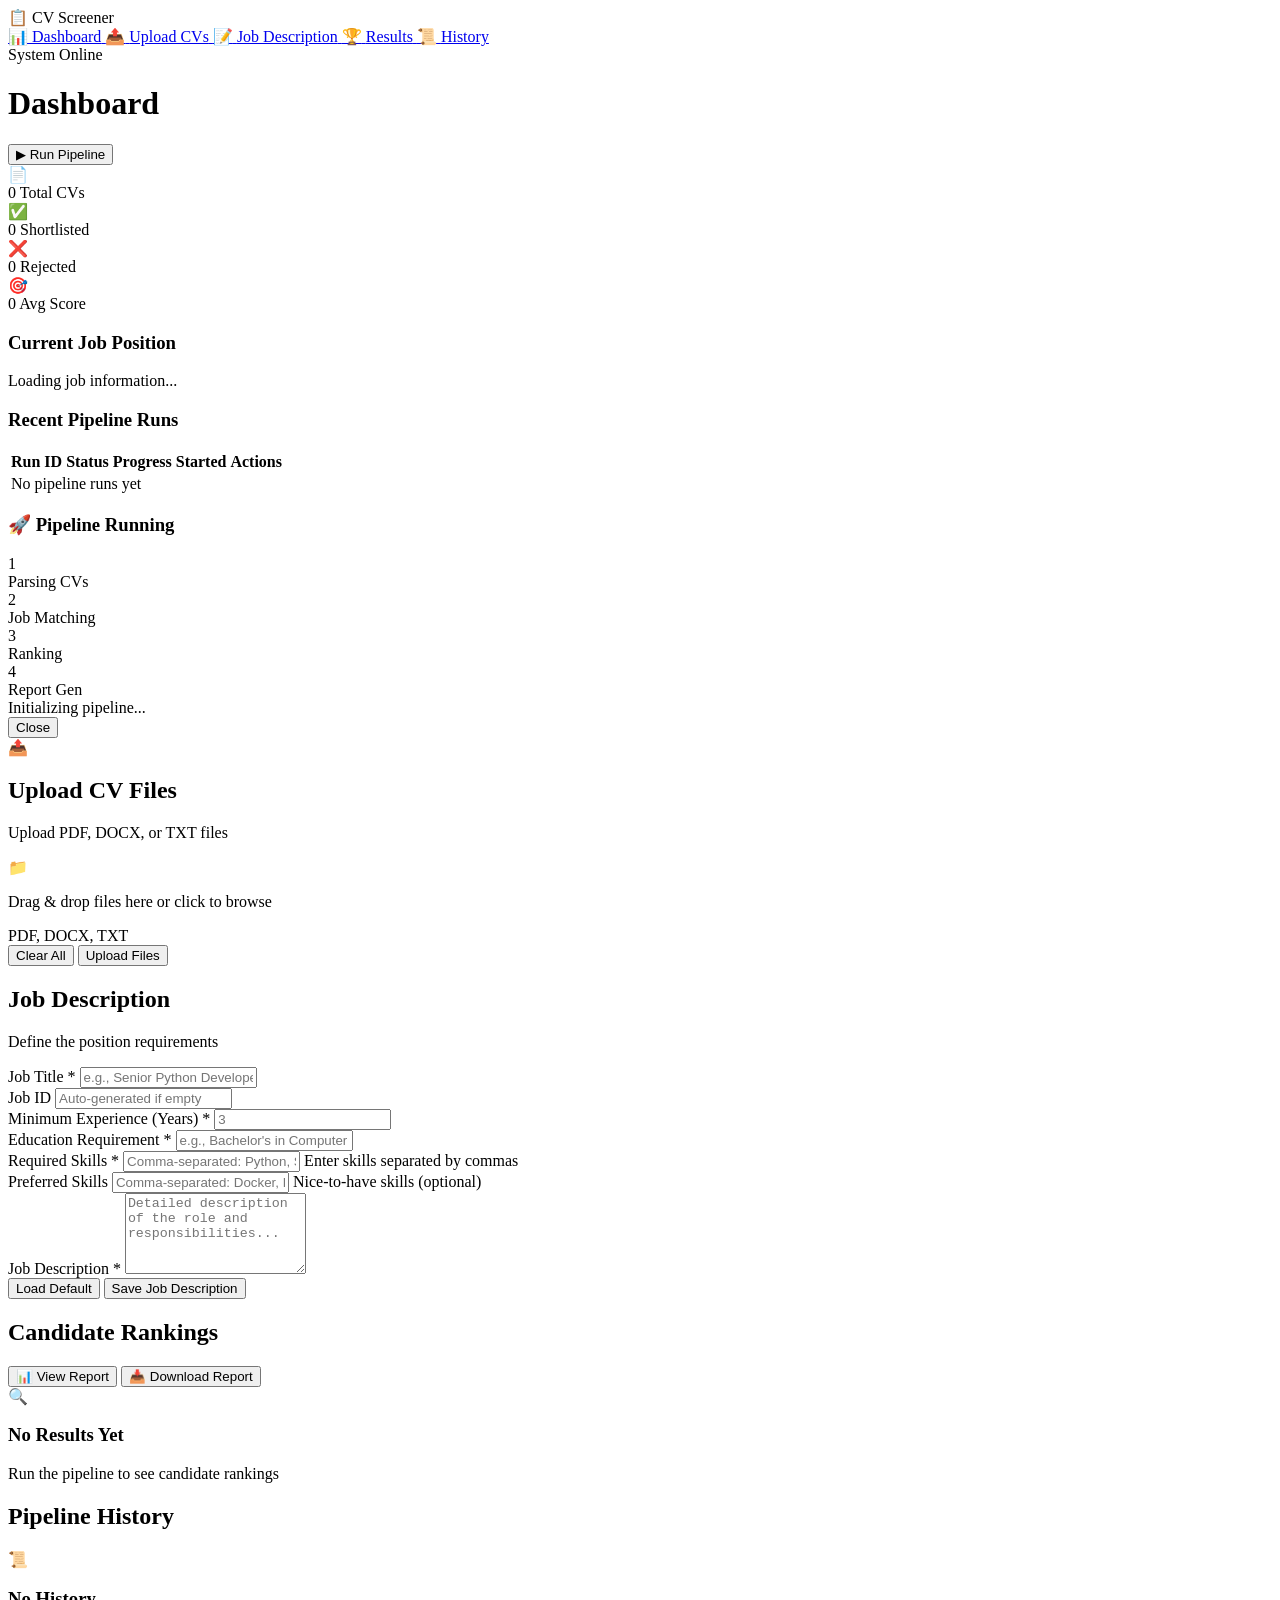
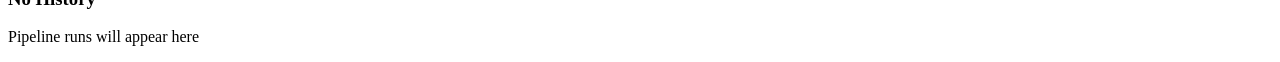
==== frontend/index.html @ e53bab16 "added initial HTML structure and main CSS stylesheet for the AI CV Screener dashboard interface" ====
<!DOCTYPE html>
<html lang="en">
<head>
    <meta charset="UTF-8">
    <meta name="viewport" content="width=device-width, initial-scale=1.0">
    <title>AI CV Screener - Dashboard</title>
    <link rel="stylesheet" href="/static/css/styles.css">
    <link href="https://fonts.googleapis.com/css2?family=Inter:wght@300;400;500;600;700&display=swap" rel="stylesheet">
</head>
<body>
    <div class="app-container">
        <!-- Sidebar -->
        <aside class="sidebar">
            <div class="sidebar-header">
                <div class="logo">
                    <span class="logo-icon">📋</span>
                    <span class="logo-text">CV Screener</span>
                </div>
            </div>
            <nav class="sidebar-nav">
                <a href="#" class="nav-item active" data-page="dashboard">
                    <span class="nav-icon">📊</span>
                    <span>Dashboard</span>
                </a>
                <a href="#" class="nav-item" data-page="upload">
                    <span class="nav-icon">📤</span>
                    <span>Upload CVs</span>
                </a>
                <a href="#" class="nav-item" data-page="job-description">
                    <span class="nav-icon">📝</span>
                    <span>Job Description</span>
                </a>
                <a href="#" class="nav-item" data-page="results">
                    <span class="nav-icon">🏆</span>
                    <span>Results</span>
                </a>
                <a href="#" class="nav-item" data-page="history">
                    <span class="nav-icon">📜</span>
                    <span>History</span>
                </a>
            </nav>
            <div class="sidebar-footer">
                <div class="system-status">
                    <span class="status-dot online"></span>
                    <span>System Online</span>
                </div>
            </div>
        </aside>

        <!-- Main Content -->
        <main class="main-content">
            <!-- Header -->
            <header class="top-header">
                <div class="header-left">
                    <h1 class="page-title">Dashboard</h1>
                </div>
                <div class="header-right">
                    <button class="btn btn-primary" id="runPipelineBtn">
                        <span>▶</span> Run Pipeline
                    </button>
                </div>
            </header>

            <!-- Dashboard Page -->
            <section class="page active" id="page-dashboard">
                <div class="dashboard-grid">
                    <!-- Stats Cards -->
                    <div class="stat-card">
                        <div class="stat-icon blue">📄</div>
                        <div class="stat-content">
                            <span class="stat-value" id="totalCVs">0</span>
                            <span class="stat-label">Total CVs</span>
                        </div>
                    </div>
                    <div class="stat-card">
                        <div class="stat-icon green">✅</div>
                        <div class="stat-content">
                            <span class="stat-value" id="shortlistedCount">0</span>
                            <span class="stat-label">Shortlisted</span>
                        </div>
                    </div>
                    <div class="stat-card">
                        <div class="stat-icon red">❌</div>
                        <div class="stat-content">
                            <span class="stat-value" id="rejectedCount">0</span>
                            <span class="stat-label">Rejected</span>
                        </div>
                    </div>
                    <div class="stat-card">
                        <div class="stat-icon purple">🎯</div>
                        <div class="stat-content">
                            <span class="stat-value" id="avgScore">0</span>
                            <span class="stat-label">Avg Score</span>
                        </div>
                    </div>
                </div>

                <!-- Job Info Card -->
                <div class="info-card">
                    <div class="info-card-header">
                        <h3>Current Job Position</h3>
                    </div>
                    <div class="info-card-body" id="currentJobInfo">
                        <div class="job-info-loading">Loading job information...</div>
                    </div>
                </div>

                <!-- Recent Activity -->
                <div class="info-card">
                    <div class="info-card-header">
                        <h3>Recent Pipeline Runs</h3>
                    </div>
                    <div class="info-card-body">
                        <table class="data-table">
                            <thead>
                                <tr>
                                    <th>Run ID</th>
                                    <th>Status</th>
                                    <th>Progress</th>
                                    <th>Started</th>
                                    <th>Actions</th>
                                </tr>
                            </thead>
                            <tbody id="recentRunsTable">
                                <tr>
                                    <td colspan="5" class="empty-state">No pipeline runs yet</td>
                                </tr>
                            </tbody>
                        </table>
                    </div>
                </div>

                <!-- Pipeline Progress Modal -->
                <div class="modal" id="pipelineModal">
                    <div class="modal-content">
                        <div class="modal-header">
                            <h3>🚀 Pipeline Running</h3>
                        </div>
                        <div class="modal-body">
                            <div class="pipeline-progress">
                                <div class="progress-step" id="step1">
                                    <div class="step-indicator">1</div>
                                    <div class="step-label">Parsing CVs</div>
                                </div>
                                <div class="progress-line"></div>
                                <div class="progress-step" id="step2">
                                    <div class="step-indicator">2</div>
                                    <div class="step-label">Job Matching</div>
                                </div>
                                <div class="progress-line"></div>
                                <div class="progress-step" id="step3">
                                    <div class="step-indicator">3</div>
                                    <div class="step-label">Ranking</div>
                                </div>
                                <div class="progress-line"></div>
                                <div class="progress-step" id="step4">
                                    <div class="step-indicator">4</div>
                                    <div class="step-label">Report Gen</div>
                                </div>
                            </div>
                            <div class="progress-status" id="progressStatus">
                                Initializing pipeline...
                            </div>
                            <div class="progress-bar-container">
                                <div class="progress-bar" id="progressBar"></div>
                            </div>
                        </div>
                        <div class="modal-footer">
                            <button class="btn btn-secondary" onclick="closePipelineModal()">Close</button>
                        </div>
                    </div>
                </div>
            </section>

            <!-- Upload Page -->
            <section class="page" id="page-upload">
                <div class="upload-section">
                    <div class="upload-card">
                        <div class="upload-icon">📤</div>
                        <h2>Upload CV Files</h2>
                        <p>Upload PDF, DOCX, or TXT files</p>
                        
                        <div class="drop-zone" id="dropZone">
                            <div class="drop-zone-content">
                                <span class="drop-icon">📁</span>
                                <p>Drag & drop files here or click to browse</p>
                                <span class="file-types">PDF, DOCX, TXT</span>
                            </div>
                            <input type="file" id="fileInput" multiple accept=".pdf,.docx,.txt" hidden>
                        </div>

                        <div class="uploaded-files" id="uploadedFiles">
                            <!-- Uploaded files will appear here -->
                        </div>

                        <div class="upload-actions">
                            <button class="btn btn-secondary" onclick="clearUploads()">
                                Clear All
                            </button>
                            <button class="btn btn-primary" onclick="uploadFiles()">
                                Upload Files
                            </button>
                        </div>
                    </div>
                </div>
            </section>

            <!-- Job Description Page -->
            <section class="page" id="page-job-description">
                <div class="form-section">
                    <div class="form-card">
                        <h2>Job Description</h2>
                        <p class="form-subtitle">Define the position requirements</p>
                        
                        <form id="jobDescriptionForm">
                            <div class="form-row">
                                <div class="form-group">
                                    <label for="jobTitle">Job Title *</label>
                                    <input type="text" id="jobTitle" required placeholder="e.g., Senior Python Developer">
                                </div>
                                <div class="form-group">
                                    <label for="jobId">Job ID</label>
                                    <input type="text" id="jobId" placeholder="Auto-generated if empty">
                                </div>
                            </div>

                            <div class="form-row">
                                <div class="form-group">
                                    <label for="minExperience">Minimum Experience (Years) *</label>
                                    <input type="number" id="minExperience" required min="0" step="0.5" placeholder="3">
                                </div>
                                <div class="form-group">
                                    <label for="educationReq">Education Requirement *</label>
                                    <input type="text" id="educationReq" required placeholder="e.g., Bachelor's in Computer Science">
                                </div>
                            </div>

                            <div class="form-group">
                                <label for="requiredSkills">Required Skills *</label>
                                <input type="text" id="requiredSkills" required placeholder="Comma-separated: Python, SQL, REST APIs">
                                <span class="form-hint">Enter skills separated by commas</span>
                            </div>

                            <div class="form-group">
                                <label for="preferredSkills">Preferred Skills</label>
                                <input type="text" id="preferredSkills" placeholder="Comma-separated: Docker, Kubernetes, AWS">
                                <span class="form-hint">Nice-to-have skills (optional)</span>
                            </div>

                            <div class="form-group">
                                <label for="jobDescription">Job Description *</label>
                                <textarea id="jobDescription" required rows="5" placeholder="Detailed description of the role and responsibilities..."></textarea>
                            </div>

                            <div class="form-actions">
                                <button type="button" class="btn btn-secondary" onclick="loadDefaultJob()">
                                    Load Default
                                </button>
                                <button type="submit" class="btn btn-primary">
                                    Save Job Description
                                </button>
                            </div>
                        </form>
                    </div>
                </div>
            </section>

            <!-- Results Page -->
            <section class="page" id="page-results">
                <div class="results-section">
                    <div class="results-header">
                        <h2>Candidate Rankings</h2>
                        <div class="results-actions">
                            <button class="btn btn-secondary" onclick="viewReport()">
                                📊 View Report
                            </button>
                            <button class="btn btn-primary" onclick="downloadReport()">
                                📥 Download Report
                            </button>
                        </div>
                    </div>

                    <div class="executive-summary" id="executiveSummary" style="display: none;">
                        <h4>📝 Executive Summary</h4>
                        <p id="executiveSummaryText"></p>
                    </div>

                    <div class="candidates-list" id="candidatesList">
                        <div class="empty-state-card">
                            <span class="empty-icon">🔍</span>
                            <h3>No Results Yet</h3>
                            <p>Run the pipeline to see candidate rankings</p>
                        </div>
                    </div>
                </div>
            </section>

            <!-- History Page -->
            <section class="page" id="page-history">
                <div class="history-section">
                    <h2>Pipeline History</h2>
                    <div class="history-list" id="historyList">
                        <div class="empty-state-card">
                            <span class="empty-icon">📜</span>
                            <h3>No History</h3>
                            <p>Pipeline runs will appear here</p>
                        </div>
                    </div>
                </div>
            </section>
        </main>
    </div>

    <!-- Toast Notification -->
    <div class="toast-container" id="toastContainer"></div>

    <script src="/static/js/app.js"></script>
</body>
</html>
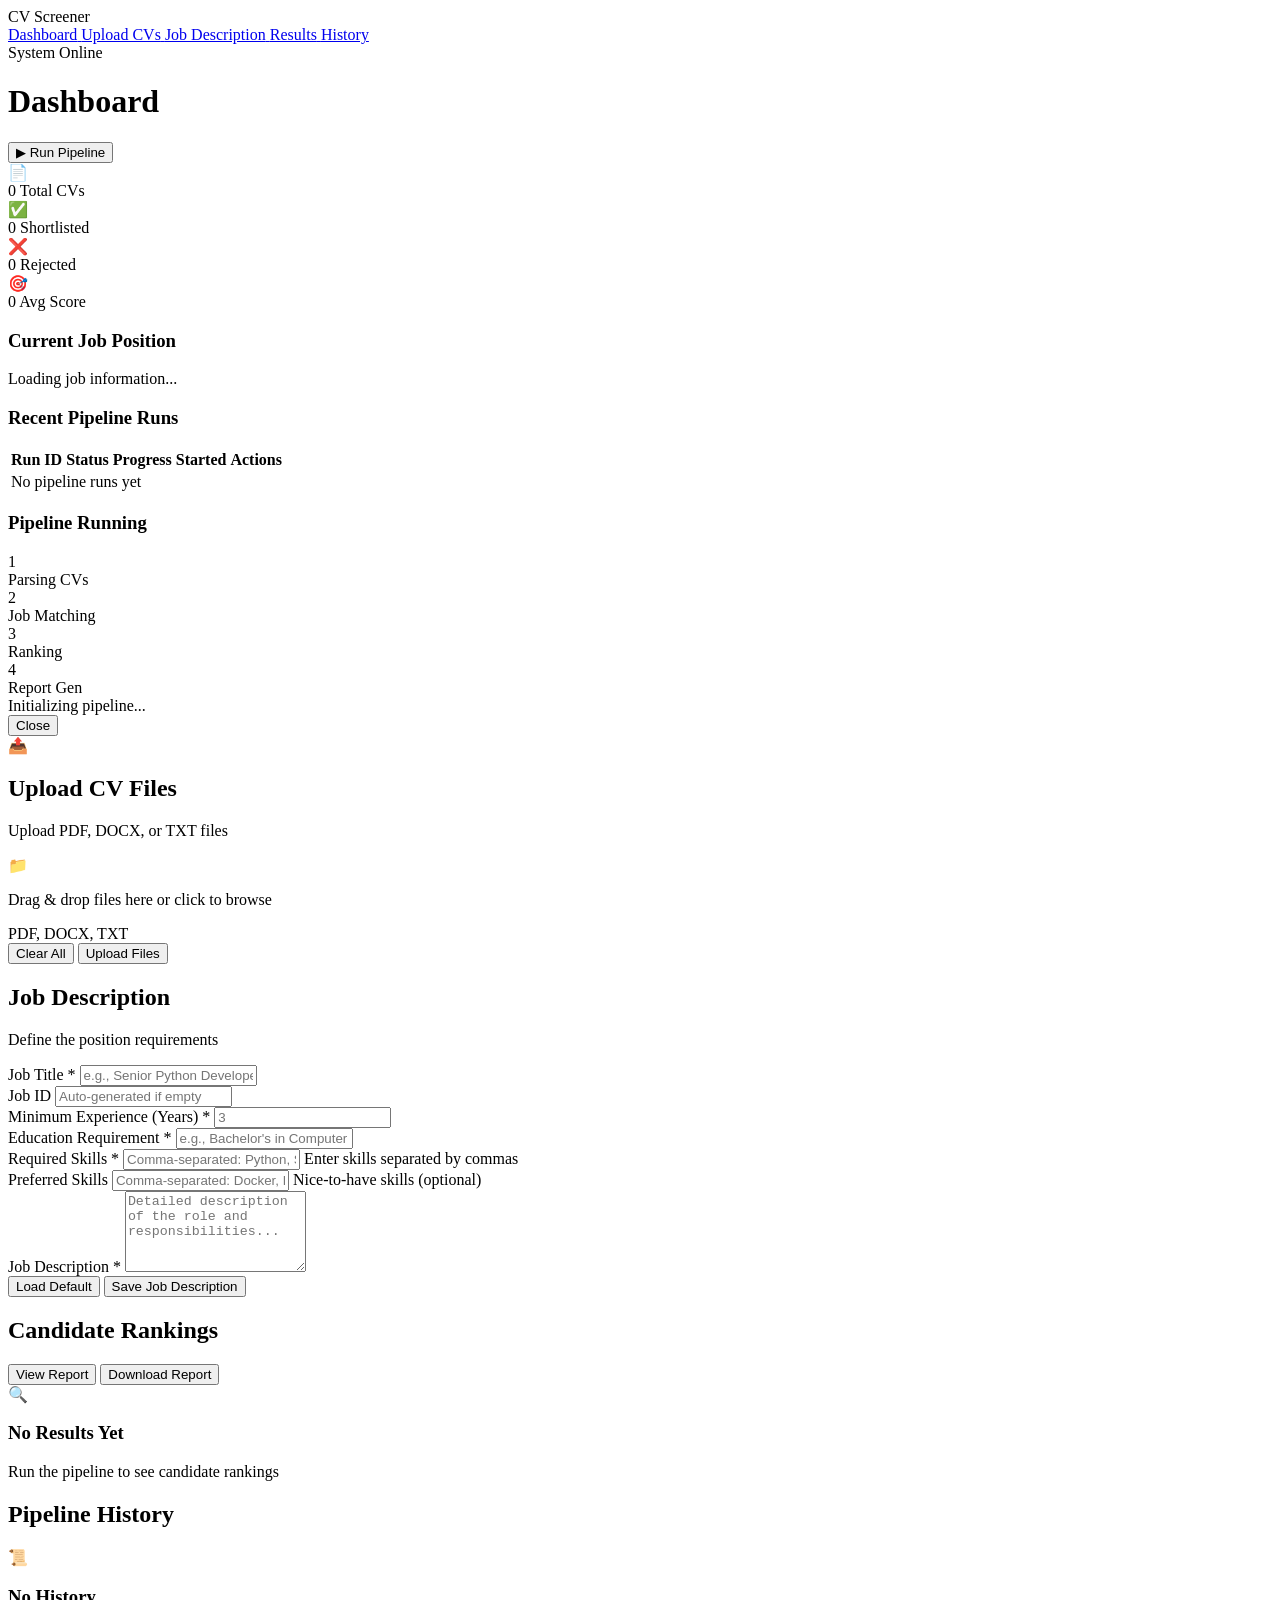
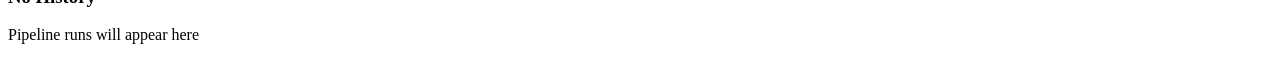
==== commit 1b76c9dc: "updated import checks in check_imports.py for clarity and consistency; streamline print statements i" ====
--- a/frontend/index.html
+++ b/frontend/index.html
@@ -13,29 +13,23 @@
         <aside class="sidebar">
             <div class="sidebar-header">
                 <div class="logo">
-                    <span class="logo-icon">📋</span>
                     <span class="logo-text">CV Screener</span>
                 </div>
             </div>
             <nav class="sidebar-nav">
                 <a href="#" class="nav-item active" data-page="dashboard">
-                    <span class="nav-icon">📊</span>
                     <span>Dashboard</span>
                 </a>
                 <a href="#" class="nav-item" data-page="upload">
-                    <span class="nav-icon">📤</span>
                     <span>Upload CVs</span>
                 </a>
                 <a href="#" class="nav-item" data-page="job-description">
-                    <span class="nav-icon">📝</span>
                     <span>Job Description</span>
                 </a>
                 <a href="#" class="nav-item" data-page="results">
-                    <span class="nav-icon">🏆</span>
                     <span>Results</span>
                 </a>
                 <a href="#" class="nav-item" data-page="history">
-                    <span class="nav-icon">📜</span>
                     <span>History</span>
                 </a>
             </nav>
@@ -134,7 +128,7 @@
                 <div class="modal" id="pipelineModal">
                     <div class="modal-content">
                         <div class="modal-header">
-                            <h3>🚀 Pipeline Running</h3>
+                            <h3> Pipeline Running</h3>
                         </div>
                         <div class="modal-body">
                             <div class="pipeline-progress">
@@ -272,16 +266,16 @@
                         <h2>Candidate Rankings</h2>
                         <div class="results-actions">
                             <button class="btn btn-secondary" onclick="viewReport()">
-                                📊 View Report
+                                View Report
                             </button>
                             <button class="btn btn-primary" onclick="downloadReport()">
-                                📥 Download Report
+                                Download Report
                             </button>
                         </div>
                     </div>
 
                     <div class="executive-summary" id="executiveSummary" style="display: none;">
-                        <h4>📝 Executive Summary</h4>
+                        <h4> Executive Summary</h4>
                         <p id="executiveSummaryText"></p>
                     </div>
 
